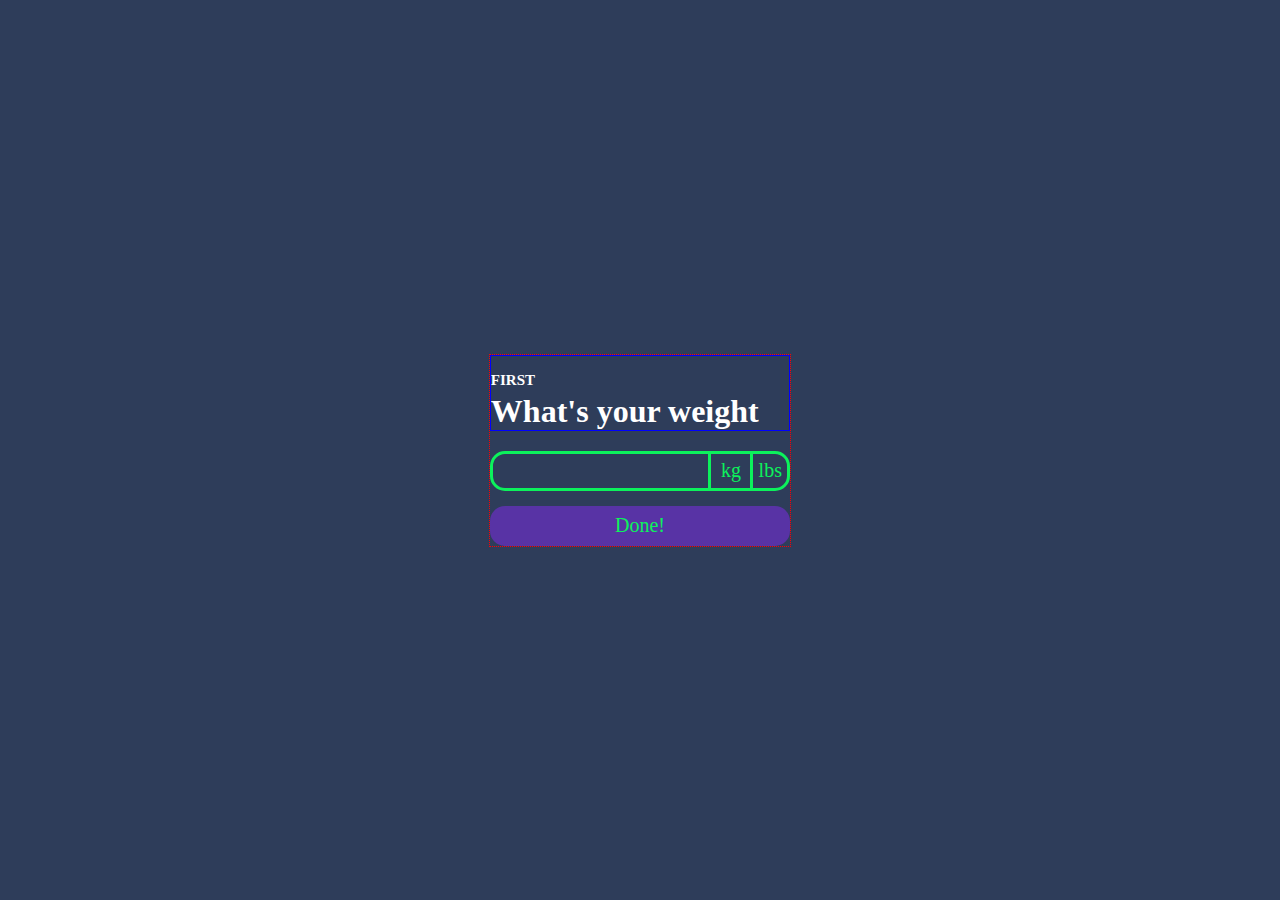
==== weight.html @ 710c3d0d "Select planet interface" ====
<!DOCTYPE html>
<html lang="en">
<head>
    <meta charset="UTF-8">
    <meta http-equiv="X-UA-Compatible" content="IE=edge">
    <meta name="viewport" content="width=device-width, initial-scale=1.0">
    <title>Document</title>
    <link rel="stylesheet" href="reset.css">
    <link rel="stylesheet" href="weight.css">
</head>
<body>
    <div class="main-container">
        <h1><span>FIRST</span><br>What's your weight</h1>
        <div class="input-container">
            <input class="input" type="text">
            <button class="kg">kg</button>
            <button class="lbs ">lbs</button>
        </div>
        <button class="input button" >Done!</button>
    </div>
    <script src="app.js"></script>
</html>
---- weight.css ----
body {
    height: 100vh;

    display: flex;
    justify-content: center;
    align-items: center;
}

.main-container {
    border: 1px dotted red;
    display: flex;
    flex-direction: column;
}

/* Title text */
h1 {    
    color: white;
    border: 1px solid blue;
}

span {
    font-size: 15px;
}

/* Container for input weight and kg-lbs buttons */
.input-container {
    display: flex;
    margin: 20px 0 15px 0;
}

/* Weight Input */
.input {
    width: 85%;
    height: 40px;
    background: none;
    border: 3px solid #0CF25C;
    border-radius: 15px 0 0 15px;
    color: #0CF25C;
    text-align: center;
    font-size: 20px;
}

.input:focus {
    outline: 0;
}

.done-button-clicked {
    width: 250px;
    border-radius: 15px;
    border: none;
    font-size: 35px;
}


/* buttons for kg and lbs */
.input-container button {
    width: 15%;
    border: 3px solid #0CF25C;
    background: none;
    color: #0CF25C;
    font-size: 20px;
    cursor: pointer;
}

.input-container .kg {
    border-right: none;
    border-left: none;
}

.input-container .lbs {
    border-radius: 0 15px 15px 0;
}

.input-container .clicked {
    background: #0CF25C;
    color: white;
}

.button  {
    width: 100%;
    color: #0CF25C;
    border-radius: 15px;
    border: none;
    background: #5833A5;
    cursor: pointer; 
}
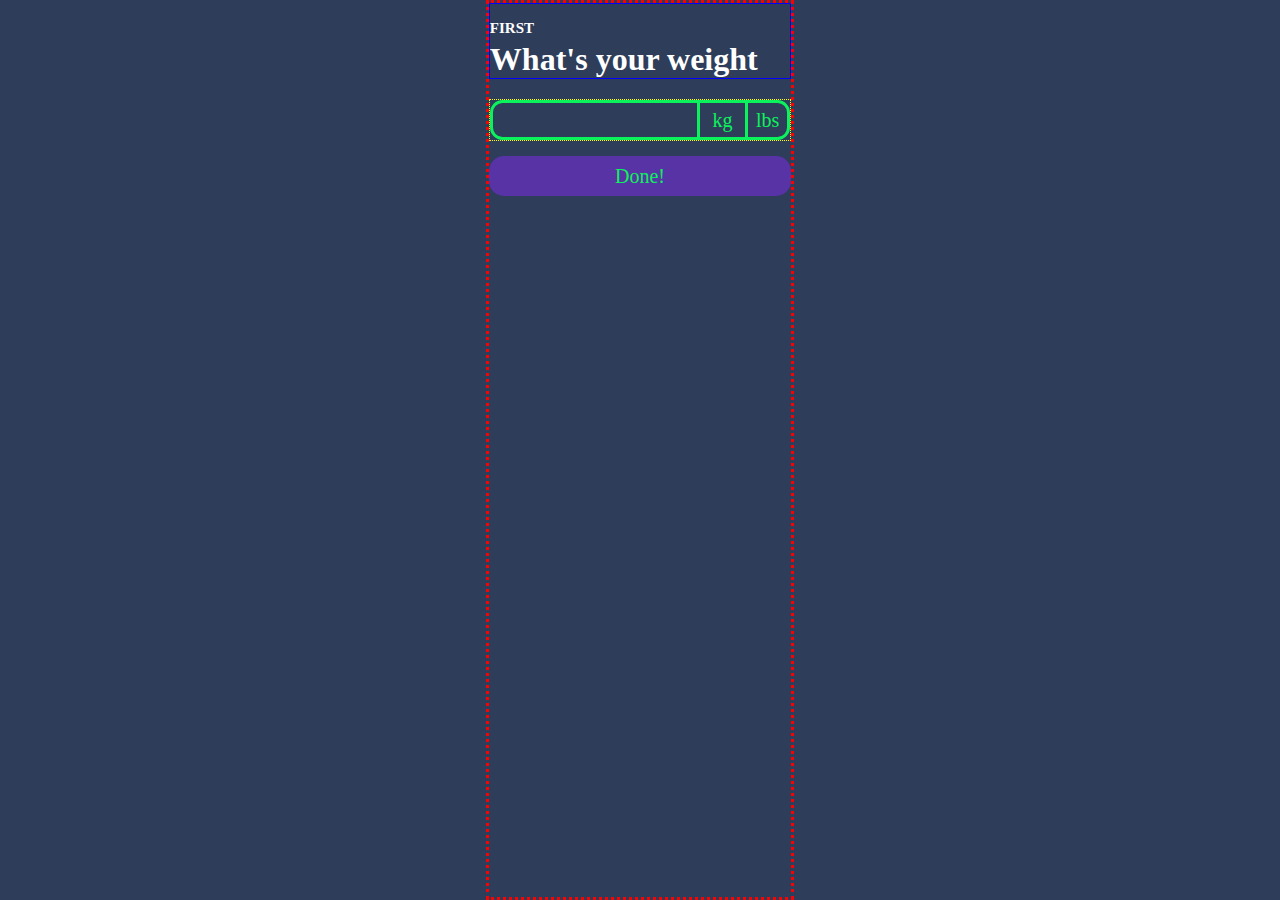
==== commit 711b8633: "giving style to planets" ====
--- a/weight.html
+++ b/weight.html
@@ -10,13 +10,13 @@
 </head>
 <body>
     <div class="main-container">
-        <h1><span>FIRST</span><br>What's your weight</h1>
+        <h1 id="weight-text"><span>FIRST</span><br>What's your weight</h1>
         <div class="input-container">
             <input class="input" type="text">
-            <button class="kg">kg</button>
-            <button class="lbs ">lbs</button>
+            <button class="kg weight">kg</button>
+            <button class="lbs weight">lbs</button>
         </div>
-        <button class="input button" >Done!</button>
+        <button class="done-button" >Done!</button>
     </div>
     <script src="app.js"></script>
 </html>--- a/weight.css
+++ b/weight.css
@@ -2,12 +2,14 @@
     height: 100vh;
 
     display: flex;
+    flex-wrap: wrap;
     justify-content: center;
-    align-items: center;
+    /* align-content: center; */
 }
 
+/* MAIN CONTEINER */
 .main-container {
-    border: 1px dotted red;
+    border: 3px dotted red;
     display: flex;
     flex-direction: column;
 }
@@ -24,17 +26,18 @@
 
 /* Container for input weight and kg-lbs buttons */
 .input-container {
+    border: 1px dotted yellow;
     display: flex;
     margin: 20px 0 15px 0;
 }
 
-/* Weight Input */
+/* Input weight  */
 .input {
-    width: 85%;
+    width: 70%;
     height: 40px;
     background: none;
     border: 3px solid #0CF25C;
-    border-radius: 15px 0 0 15px;
+    border-radius: 12.5px 0 0 12.5px;
     color: #0CF25C;
     text-align: center;
     font-size: 20px;
@@ -44,14 +47,19 @@
     outline: 0;
 }
 
-.done-button-clicked {
-    width: 250px;
-    border-radius: 15px;
+/* input weight after 'DONE' button was clicked */
+.input-clicked {
+    width: 100%; 
     border: none;
     font-size: 35px;
 }
+/* Input weight border  */
+.change-input-weigth {
+    width: 70%;
+    border: 3px solid #0CF25C;
+}
 
-
+/* === BUTTONS WEIGHTS SECTION ===*/
 /* buttons for kg and lbs */
 .input-container button {
     width: 15%;
@@ -68,19 +76,77 @@
 }
 
 .input-container .lbs {
-    border-radius: 0 15px 15px 0;
+    border-radius: 0 12.5px 12.5px 0;
 }
 
+/* button weigths clicked */
 .input-container .clicked {
     background: #0CF25C;
     color: white;
 }
 
-.button  {
+/* done button */
+.done-button  {
+    font-size: 20px;
     width: 100%;
+    height: 40px;
     color: #0CF25C;
     border-radius: 15px;
     border: none;
     background: #5833A5;
     cursor: pointer; 
+}
+
+
+
+/* === CHOOSE A PLANET SECTION ===*/
+/* Div with planet's name */
+.planets-names {
+    font-size: 20px;
+    font-weight: 500;
+    text-align: center;
+    width: 100%;
+    padding: 8px;
+    color: #0CF25C;
+    border-radius: 15px;
+    border: none;
+    background: #5833A5;
+}
+
+/* lines */
+.lines-container {
+    /* border: 2px dotted yellow; */
+    width: 100%;
+    height: 200px;
+    display: flex;
+    align-items: center;
+    flex-direction: column;
+}
+
+.line {
+    width: 3px;
+    height: 50px;
+    background-color: #0CF25C;
+}
+
+.half-circle {
+    border-radius: 200px 200px 0 0;
+    width: 100%;
+    height: 100%;
+    border-top: 3px solid #0CF25C;
+    /* border-right: 1px solid #0CF25C;
+    border-left: 1px solid #0CF25C; */
+}
+
+.planets-container {
+    width: 100%;
+    height: 100%;
+    border: 1px solid red;
+    display: flex;
+    flex-wrap: wrap;
+}
+
+.planets-container div{
+    flex-grow: 1;
+    border: 1px solid red;
 }